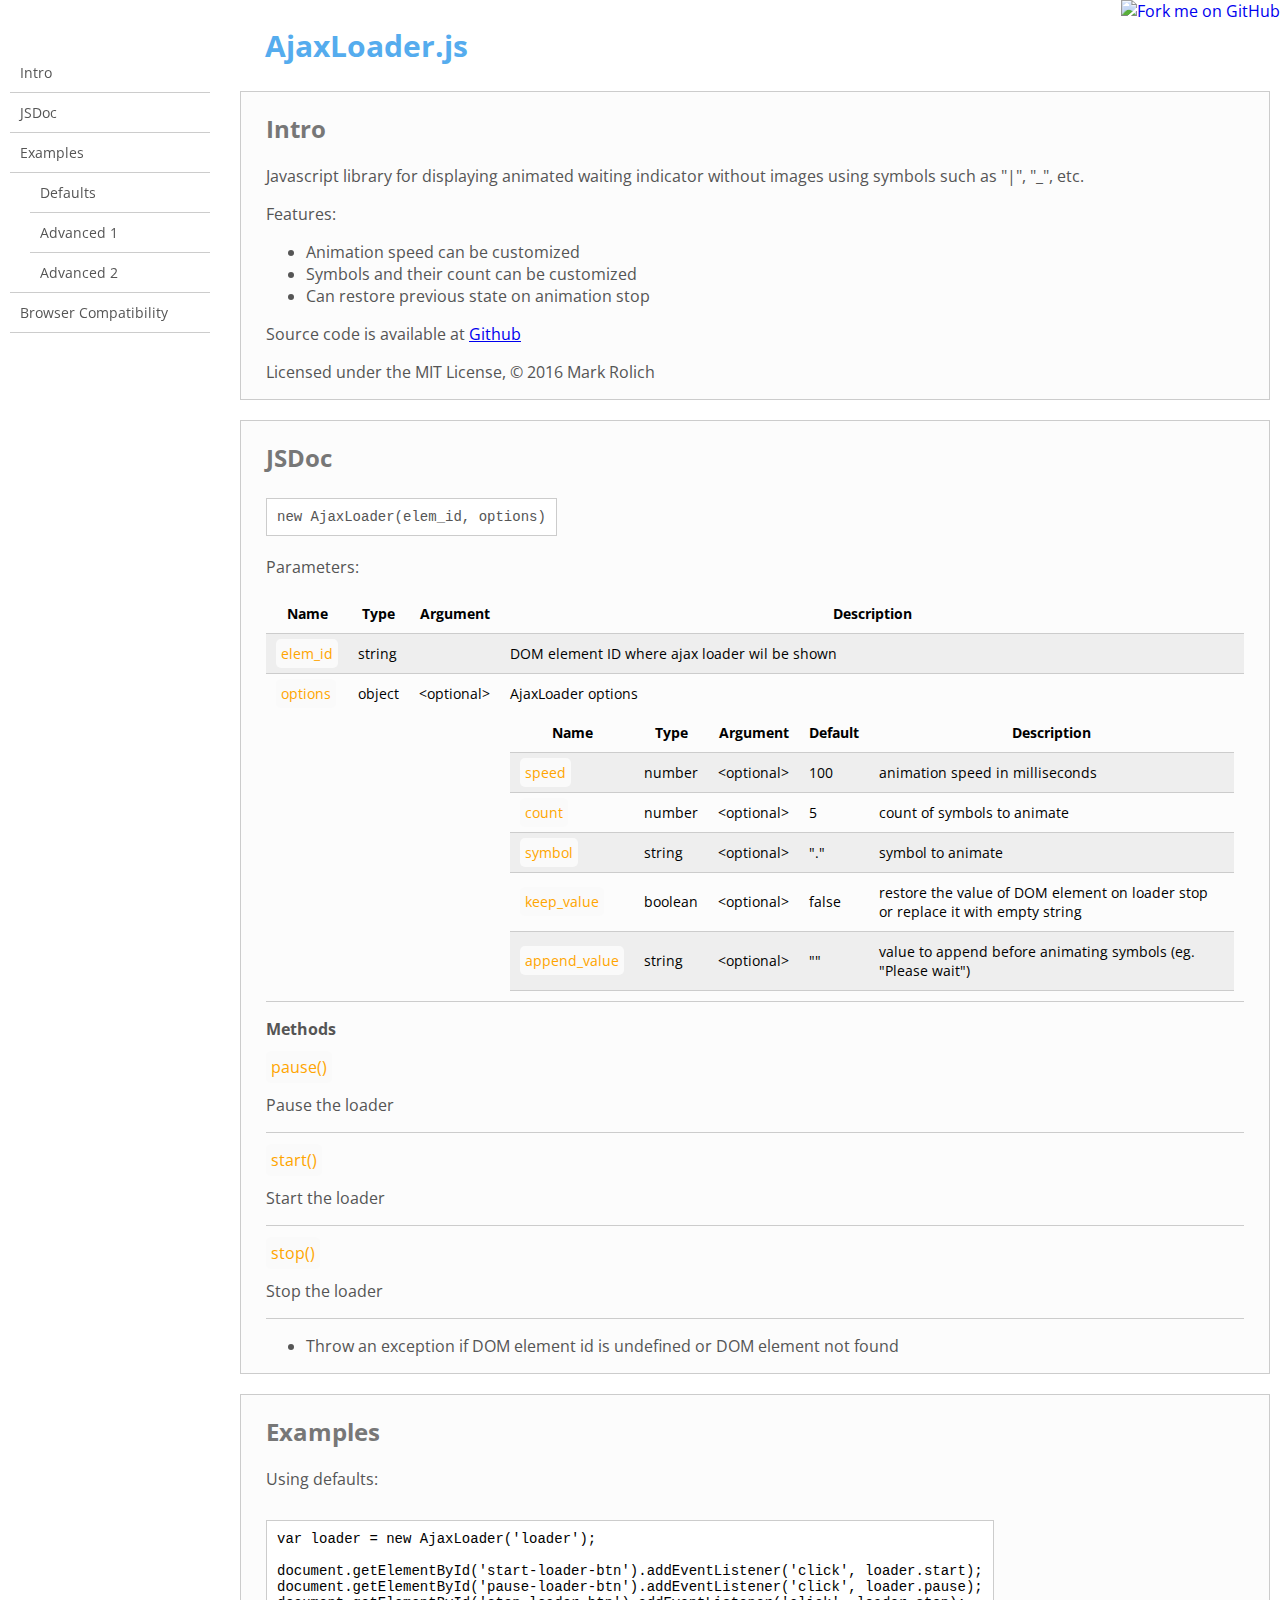
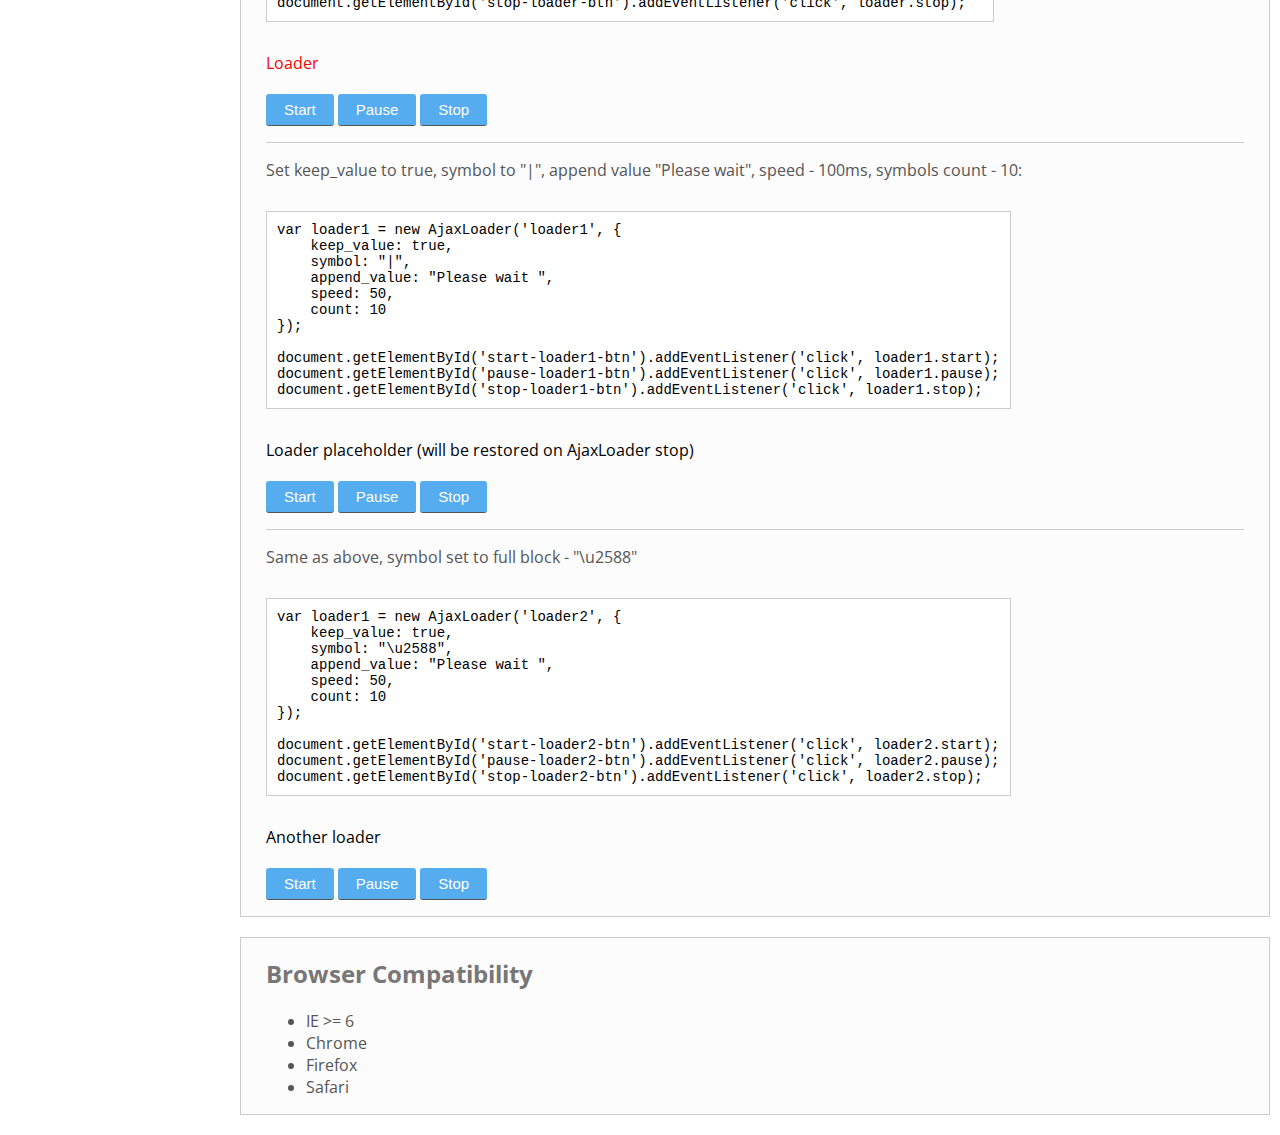
==== index.html @ 65450414 "first commit" ====
<!DOCTYPE html>
<html>
<head>
<meta charset="utf-8">
<meta http-equiv="X-UA-Compatible" content="IE=edge,chrome=1">
<title>AjaxLoader.js documentation</title>
<meta name="description" content="">
<meta name="viewport" content="width=device-width">
<link href="https://fonts.googleapis.com/css?family=Open+Sans" rel="stylesheet" type="text/css">
<link href="index.css" rel="stylesheet" type="text/css">
</head>
<body>
<article>
    <h1>AjaxLoader.js</h1>
    <section>
        <h2><a name="intro">Intro</a></h2>
        <p>
        Javascript library for displaying animated waiting indicator without images
        using symbols such as "|", "_", etc.
        </p>

        <p>Features:</p>
        <ul>
            <li>Animation speed can be customized</li>
            <li>Symbols and their count can be customized</li>
            <li>Can restore previous state on animation stop</li>
        </ul>

        <p>Source code is available at <a href="https://github.com/mark-rolich/AjaxLoader.js">Github</a></p>

        <p>Licensed under the MIT License, © 2016 Mark Rolich</p>
    </section>
    <section>
        <h2><a name="jsdoc">JSDoc</a></h2>

        <p class="code"><code>new AjaxLoader(elem_id, options)</code></p>

        <p>Parameters:</p>

        <table class="striped">
            <thead>
                <tr>
                    <th>Name</th>
                    <th>Type</th>
                    <th>Argument</th>
                    <th>Description</th>
                </tr>
            </thead>
            <tbody>
                <tr>
                    <td><span class="param-name">elem_id</span></td>
                    <td><span class="param-type">string</span></td>
                    <td><span class="param-arg"></span></td>
                    <td><span class="param-desc">DOM element ID where ajax loader wil be shown</span></td>
                </tr>
                <tr>
                    <td class="align-top"><span class="param-name">options</span></td>
                    <td class="align-top"><span class="param-type">object</span></td>
                    <td class="align-top"><span class="param-arg">&lt;optional&gt;</span></td>
                    <td class="align-top">
                        <span class="param-desc">AjaxLoader options</span>

                        <table class="striped inner">
                            <thead>
                                <tr>
                                    <th>Name</th>
                                    <th>Type</th>
                                    <th>Argument</th>
                                    <th>Default</th>
                                    <th>Description</th>
                                </tr>
                            </thead>
                            <tbody>
                                <tr>
                                    <td><span class="param-name">speed</span></td>
                                    <td><span class="param-type">number</span></td>
                                    <td><span class="param-arg">&lt;optional&gt;</span></td>
                                    <td><span class="param-default">100</span></td>
                                    <td><span class="param-desc">animation speed in milliseconds</span></td>
                                </tr>
                                <tr>
                                    <td><span class="param-name">count</span></td>
                                    <td><span class="param-type">number</span></td>
                                    <td><span class="param-arg">&lt;optional&gt;</span></td>
                                    <td><span class="param-default">5</span></td>
                                    <td><span class="param-desc">count of symbols to animate</span></td>
                                </tr>
                                <tr>
                                    <td><span class="param-name">symbol</span></td>
                                    <td><span class="param-type">string</span></td>
                                    <td><span class="param-arg">&lt;optional&gt;</span></td>
                                    <td><span class="param-default">"."</span></td>
                                    <td><span class="param-desc">symbol to animate</span></td>
                                </tr>
                                <tr>
                                    <td><span class="param-name">keep_value</span></td>
                                    <td><span class="param-type">boolean</span></td>
                                    <td><span class="param-arg">&lt;optional&gt;</span></td>
                                    <td><span class="param-default">false</span></td>
                                    <td><span class="param-desc">restore the value of DOM element on loader stop or replace it with empty string</span></td>
                                </tr>
                                <tr>
                                    <td><span class="param-name">append_value</span></td>
                                    <td><span class="param-type">string</span></td>
                                    <td><span class="param-arg">&lt;optional&gt;</span></td>
                                    <td><span class="param-default">""</span></td>
                                    <td><span class="param-desc">value to append before animating symbols (eg. "Please wait")</span></td>
                                </tr>
                            </tbody>
                        </table>

                    </td>
                </tr>
            </tbody>
        </table>

        <p><strong>Methods</strong></p>
        <p><span class="param-name">pause()</span></p>
        <p>Pause the loader</p>
        <hr />

        <p><span class="param-name">start()</span></p>
        <p>Start the loader</p>
        <hr />

        <p><span class="param-name">stop()</span></p>
        <p>Stop the loader</p>
        <hr />

        <ul>
            <li>Throw an exception if DOM element id is undefined or DOM element not found</li>
        </ul>
    </section>

    <section>
        <h2><a name="example">Examples<a></h2>

        <p><a name="example1">Using defaults:</a></p>

        <p class="code" style="margin: 0"><pre>
var loader = new AjaxLoader('loader');

document.getElementById('start-loader-btn').addEventListener('click', loader.start);
document.getElementById('pause-loader-btn').addEventListener('click', loader.pause);
document.getElementById('stop-loader-btn').addEventListener('click', loader.stop);</pre>
        </p>

        <p>
            <div id="loader" style="margin-bottom: 20px; color: red">Loader</div>
            <div>
                <button class="main" id="start-loader-btn">Start</button>
                <button class="main" id="pause-loader-btn">Pause</button>
                <button class="main" id="stop-loader-btn">Stop</button>
            </div>
        </p>
        <hr />
        <p><a name="example2">Set keep_value to true, symbol to "|", append value "Please wait", speed - 100ms, symbols count - 10:</a></p>

        <p class="code" style="margin: 0"><pre>
var loader1 = new AjaxLoader('loader1', {
    keep_value: true,
    symbol: "|",
    append_value: "Please wait ",
    speed: 50,
    count: 10
});

document.getElementById('start-loader1-btn').addEventListener('click', loader1.start);
document.getElementById('pause-loader1-btn').addEventListener('click', loader1.pause);
document.getElementById('stop-loader1-btn').addEventListener('click', loader1.stop);</pre>
        </p>

        <p>
            <div id="loader1" style="margin-bottom: 20px">Loader placeholder (will be restored on AjaxLoader stop)</div>
            <div>
                <button class="main" id="start-loader1-btn">Start</button>
                <button class="main" id="pause-loader1-btn">Pause</button>
                <button class="main" id="stop-loader1-btn">Stop</button>
            </div>
        </p>
        <hr />
        <p><a name="example3">Same as above, symbol set to full block - "\u2588"</a></p>

        <p class="code" style="margin: 0"><pre>
var loader1 = new AjaxLoader('loader2', {
    keep_value: true,
    symbol: "\u2588",
    append_value: "Please wait ",
    speed: 50,
    count: 10
});

document.getElementById('start-loader2-btn').addEventListener('click', loader2.start);
document.getElementById('pause-loader2-btn').addEventListener('click', loader2.pause);
document.getElementById('stop-loader2-btn').addEventListener('click', loader2.stop);</pre>
        </p>

        <p>
            <div id="loader2" style="margin-bottom: 20px">Another loader</div>
            <div>
                <button class="main" id="start-loader2-btn">Start</button>
                <button class="main" id="pause-loader2-btn">Pause</button>
                <button class="main" id="stop-loader2-btn">Stop</button>
            </div>
        </p>

    </section>

    <section>
        <h2><a name="compat">Browser Compatibility</a></h2>

        <ul>
            <li>IE >= 6</li>
            <li>Chrome</li>
            <li>Firefox</li>
            <li>Safari</li>
        </ul>
    </section>
</article>
<nav>
    <ul>
        <li><a href="#intro">Intro</a></li>
        <li><a href="#jsdoc">JSDoc</a></li>
        <li class="container">
            <a href="#example">Examples</a>
            <ul>
                <li><a href="#example1">Defaults</a></li>
                <li><a href="#example2">Advanced 1</a></li>
                <li class="last"><a href="#example3">Advanced 2</a></li>
            </ul>
        </li>
        <li><a href="#compat">Browser Compatibility</a></li>
    </ul>
</nav>
<a href="https://github.com/mark-rolich"><img style="position: absolute; top: 0; right: 0; border: 0;" src="https://s3.amazonaws.com/github/ribbons/forkme_right_green_007200.png" alt="Fork me on GitHub"></a>
<script type="text/javascript" src="js/Easing.js"></script>
<script type="text/javascript" src="js/Navease.min.js"></script>
<script>new Navease();</script>
<script src="js/AjaxLoader.min.js"></script>
<script>
var loader = new AjaxLoader('loader');

document.getElementById('start-loader-btn').addEventListener('click', loader.start);
document.getElementById('pause-loader-btn').addEventListener('click', loader.pause);
document.getElementById('stop-loader-btn').addEventListener('click', loader.stop);

var loader1 = new AjaxLoader('loader1', {
    keep_value: true,
    symbol: "|",
    append_value: "Please wait ",
    speed: 50,
    count: 10
});

document.getElementById('start-loader1-btn').addEventListener('click', loader1.start);
document.getElementById('pause-loader1-btn').addEventListener('click', loader1.pause);
document.getElementById('stop-loader1-btn').addEventListener('click', loader1.stop);

var loader2 = new AjaxLoader('loader2', {
    keep_value: true,
    symbol: "\u2588",
    append_value: "Please wait ",
    speed: 50,
    count: 10
});

document.getElementById('start-loader2-btn').addEventListener('click', loader2.start);
document.getElementById('pause-loader2-btn').addEventListener('click', loader2.pause);
document.getElementById('stop-loader2-btn').addEventListener('click', loader2.stop);
</script>
</body>
</html>
---- index.css ----
html, body {
    font-family: "Open Sans", sans-serif;
    margin: 0;
    padding: 0
}

h1 {
    color: rgb(85, 172, 238);
    font-size: 30px;
    margin: 0;
    padding: 0;
    margin-left: 265px;
    margin-bottom: 25px
}

h2 {
   color: #777
}

p, ul {
    color: #555
}

article {
    width: 100%;
    margin-left: 0;
    margin-top: 25px;
    float: left;
}

section {
    margin-left: 240px;
    margin-right: 10px;
    background-color: #fcfcfc;
    padding: 0 25px;
    margin-bottom: 20px;
    border: solid 1px #ccc
}

nav {
    font-size: 14px;
    display: inline-block;
    position: fixed;
    top: 40px;
    left: 10px;
    bottom: 10px;
    border-top: none;
    border-right: none;
    padding: 0;
    width: 200px;
    margin-top: 13px
}

nav ul {
    list-style: none;
    overflow: hidden;
    padding: 0;
    margin: 0;
    float: left;
    width: 100%;
}

nav li {
    float: left;
    clear: both;
    border-bottom: solid 1px #ccc;
    width: 100%;
}

nav li  ul {
    padding-left: 20px
}

nav li.container > a {
    border-bottom: solid 1px #ccc;
}

nav li  ul li.last {
    border: 0
}

nav a {
    margin: 0;
    padding: 0;
    display: block;
    padding: 10px;
    text-decoration: none;
    color: #555;
}

nav a:hover {
    background-color: rgb(85, 172, 238);
    color: #fff
}

table {
    border-collapse: collapse;
    border-spacing: 0;
    font-size: 14px
}

table td, table th {
    padding: 10px;
    border-bottom: solid 1px #ccc
}

table.inner {    
    margin-top: 10px
}

span.param-name {
    background-color: #fafafa;
    color: orange;
    padding: 5px;
    border-radius: 5px
}

table.striped tbody > tr:nth-child(odd) {
   background-color: #eee;
}

p.code {
    margin: 30px 0 30px 0
}

pre, code {
    background-color: #fff;
    border: solid 1px #ccc;
    padding: 10px;
    font-size: 14px
}

pre {
    display: inline-block
}

button {
    border-radius: 3px;
    padding: 7px 18px;
    border: 0;
    font-size: 15px
}

button.main {
    background-color: rgb(85, 172, 238);
    color: #fff;
    border-bottom: solid 1px #555;
}

.bullet {
    font-size: 31px;
}

.align-top {        
    vertical-align: top
}

hr {
    height: 0px;
    border: 0;
    border-top: solid 1px #ccc
}
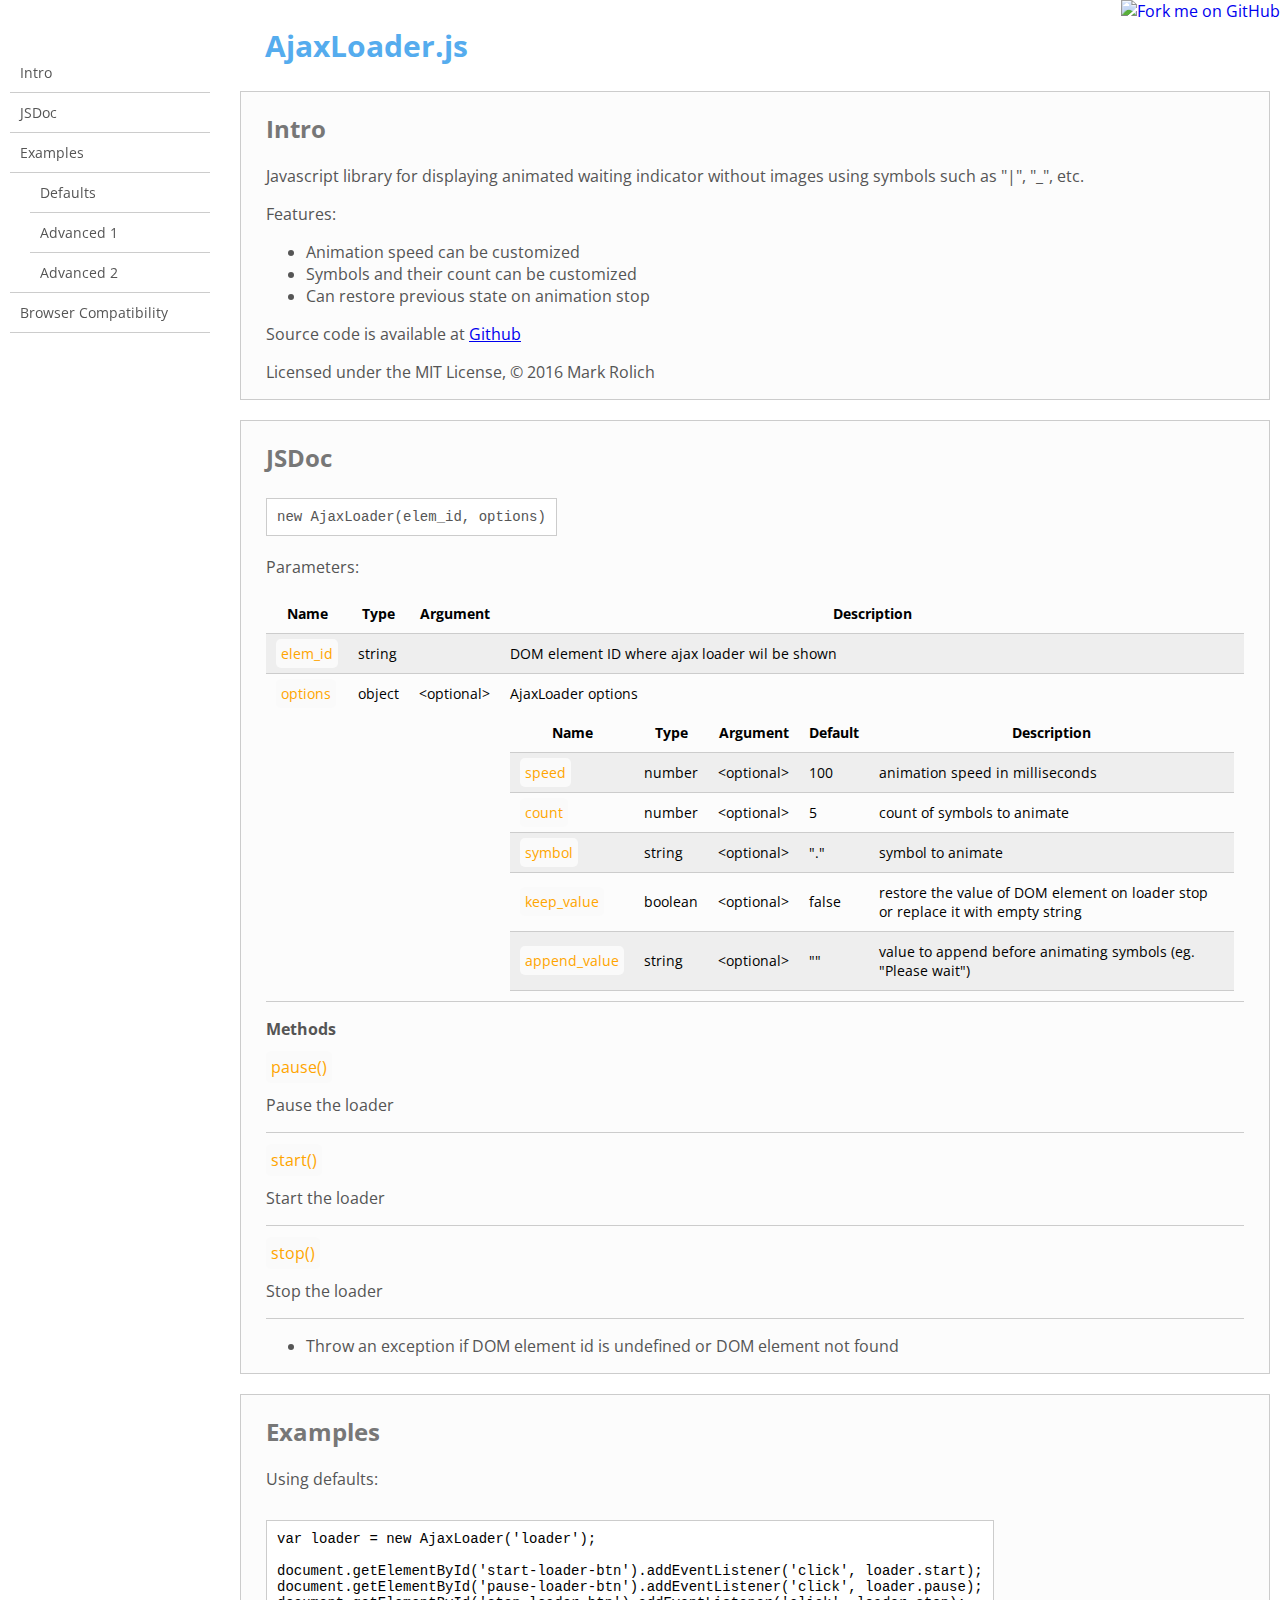
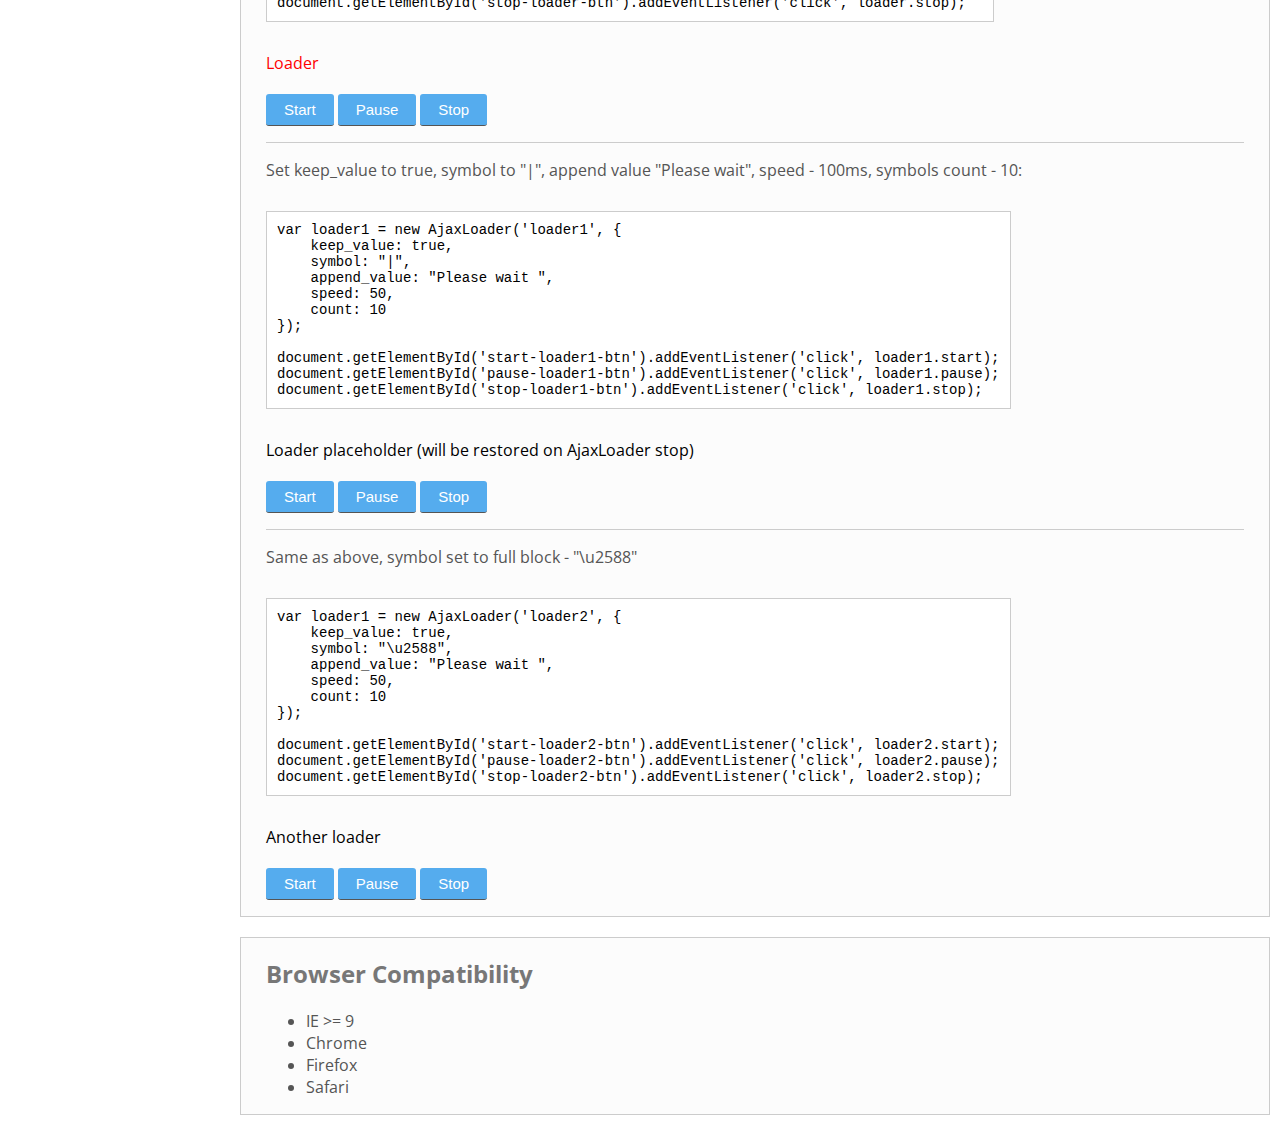
==== commit d6716355: "Fix IE version in browser compatibility" ====
--- a/index.html
+++ b/index.html
@@ -210,7 +210,7 @@
         <h2><a name="compat">Browser Compatibility</a></h2>
 
         <ul>
-            <li>IE >= 6</li>
+            <li>IE >= 9</li>
             <li>Chrome</li>
             <li>Firefox</li>
             <li>Safari</li>
